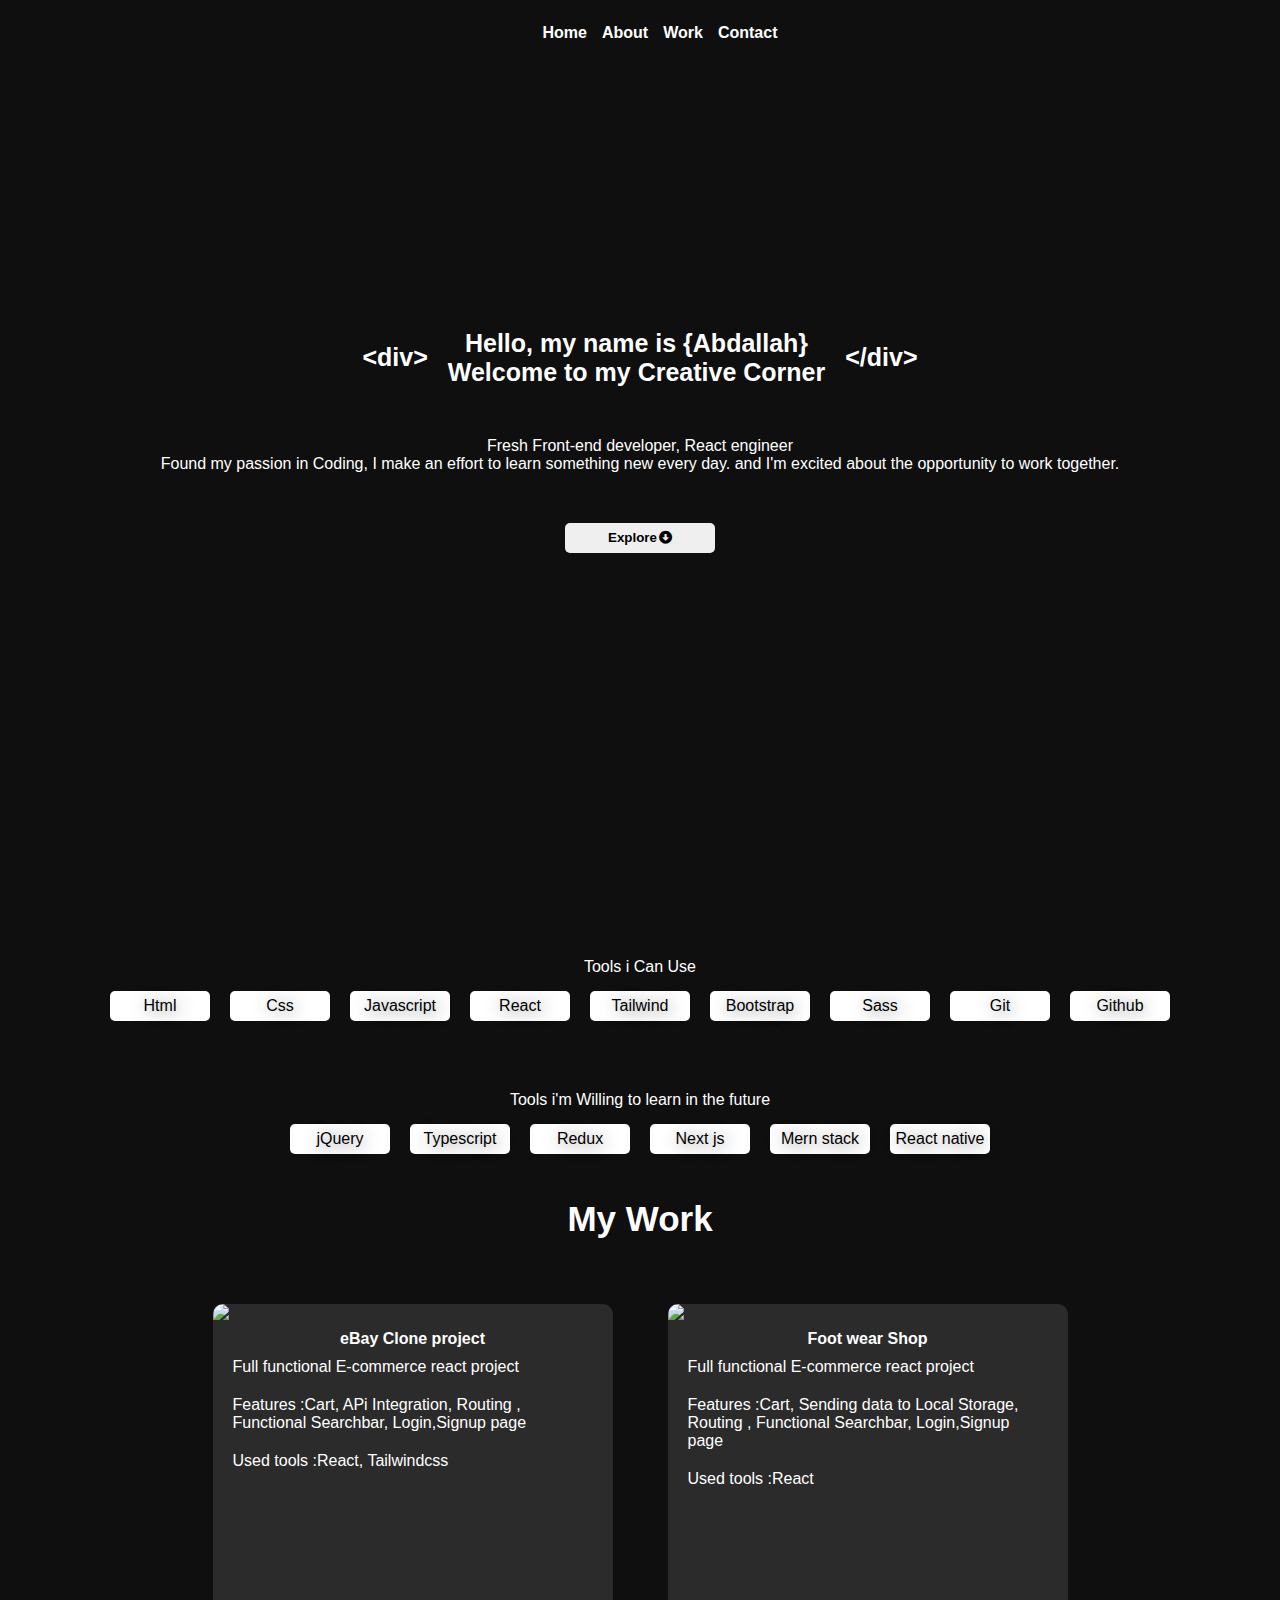
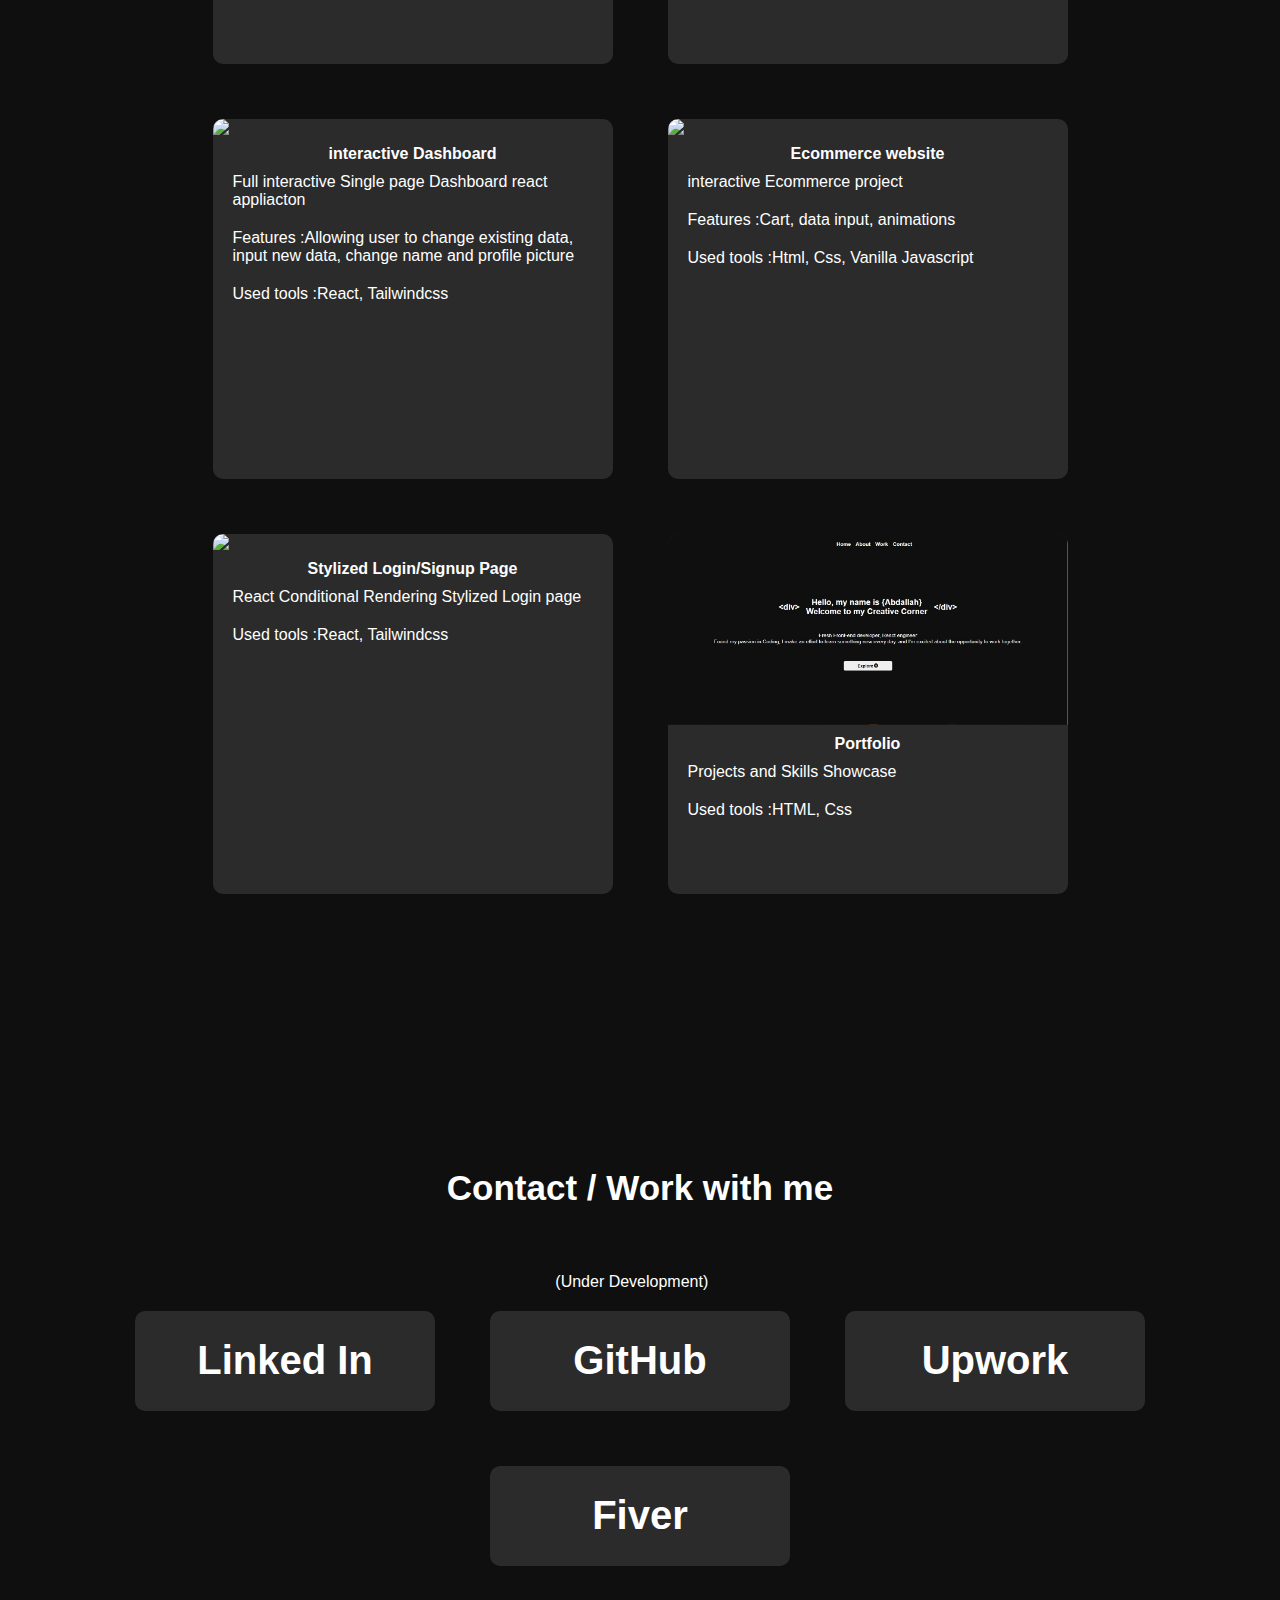
==== index.html @ ea83d9e8 "portfolio done" ====
<!DOCTYPE html>
<html lang="en">
<head>
    <link rel="stylesheet" href="index.css">
    <meta charset="UTF-8">
    <meta name="viewport" content="width=device-width, initial-scale=1.0">
    <title>Document</title>
    <Link href="https://fonts.googleapis.com/css2?family=Lexend+Deca:wght@100..900&display=swap">
        <script src='https://kit.fontawesome.com/a076d05399.js' crossorigin='anonymous'></script>
        <link rel="stylesheet" href="https://cdnjs.cloudflare.com/ajax/libs/font-awesome/5.15.4/css/all.min.css" integrity="sha512-" crossorigin="anonymous" />
        <script src='https://kit.fontawesome.com/bb2f0ab7d7.js' crossorigin="anonymous"></script>
</head>
<body>
    <section class="containersection">
<section class="mainsection" id="first">
  
<nav class="navbar">
<ul class="mainmenu">

    <li><a href="#first">Home</a></li>
    <li><a href="#second">About</a></li>
    <li><a href="#third">Work</a></li>
    <li><a href="#fourth">Contact</a></li>
</ul>
</nav>

<div class="mainsectioncontnt">
    <div class="textitem">
    <div><b>&lt;div&gt;</b></div>
    <div>
<div><b>Hello, my name is {Abdallah}</b></div>
<div><b>Welcome to my  Creative Corner</b></div>
</div>
<div><b>&lt;/div&gt;</b></div>
</div>
<div class="secondarytext">
<div>Fresh Front-end developer, React engineer</div>
<div>Found my passion in Coding, I make an effort to learn something new every day. and  I'm excited about the opportunity to work together. </div>
</div>
<a href="#second"><button class="explorebutton"><div>Explore</div><i class="	fas fa-arrow-alt-circle-down"></i></button></a>
</div>
</section>
<section class="secondsection" id="second">
<div>
    <div class="skills">
        <div>Tools i Can Use </div>
        <div class="skillslogos">
            <div class="skillcard">Html</div>
            <div class="skillcard">Css</div>
            <div class="skillcard">Javascript</div>
            <div class="skillcard">React</div>
            <div class="skillcard">Tailwind</div>
            <div class="skillcard">Bootstrap</div>
            <div class="skillcard">Sass</div>
            <div class="skillcard">Git</div>  
            <div class="skillcard">Github </div> 
        </div>
    </div>
</div>
<div>
    <div class="skills">
        <div>Tools i'm Willing to learn in the future</div>
        <div class="skillslogos">
            <div class="skillcard">jQuery</div>
            <div class="skillcard">Typescript</div>
            <div class="skillcard">Redux</div>
            <div class="skillcard">Next js</div>
            <div class="skillcard">Mern stack</div>
            <div class="skillcard">React native</div>
        </div>
    </div>
</div>
</section>
<section class="thirdsection" id="third">
<div class="work"><b>My Work</b></div>
<div class="basic">

    <div class="understanding2">
        <img src="/assets/eBay clone.jpg" class="understandingimg">
        <div><b>eBay Clone project</b></div>
        <div class="projectdata">
            <div>Full functional E-commerce react project</div>
            <div>Features :Cart, APi Integration, Routing , Functional Searchbar, Login,Signup page</div>
            <div>Used tools :React, Tailwindcss</div>
        </div>
        <div class="buttonscontainer">
            <a href="https://reactepaycloneproject.surge.sh/" target="_blank"><button class="visitbutton">Visit <i class="fa-solid fa-link"></i></button></a>
            <a href="https://github.com/A-bdallah-mohamed/01-EbayCloneReactProject" target="_blank">  <button class="sourcebutton">Source Code <i class="fa-solid fa-code"></i></button></a>
        </div>
    </div>

    
    <div class="understanding2">
        <img src="/assets/Footwear.jpg" class="understandingimg">
        <div><b>Foot wear Shop</b></div>
        <div class="projectdata">
            <div>Full functional E-commerce react project</div>
            <div>Features :Cart, Sending data to Local Storage, Routing , Functional Searchbar, Login,Signup page</div>
            <div>Used tools :React</div>
        </div>
        <div class="buttonscontainer">
            <a href="http://abdallahreactappfootwear.surge.sh/" target="_blank">   <button class="visitbutton">Visit <i class="fa-solid fa-link"></i></button></a>
            <a href="https://github.com/A-bdallah-mohamed/02-Foot-wear-react-e-commerce-project" target="_blank">   <button class="sourcebutton">Source Code <i class="fa-solid fa-code"></i></button></a>
        </div>
    </div>

    <div class="understanding2">
        <img src="/assets/Dashboard.jpg" class="understandingimg">
        <div><b>interactive Dashboard</b></div>
        <div class="projectdata">
            <div>Full interactive Single page Dashboard react appliacton</div>
            <div>Features :Allowing user to change existing data, input new data, change name and profile picture</div>
            <div>Used tools :React, Tailwindcss</div>
        </div>
        <div class="buttonscontainer">
            <a href="http://dashboardprojectabdallah.surge.sh/" target="_blank">  <button class="visitbutton">Visit <i class="fa-solid fa-link"></i></button></a>
            <a href="https://github.com/A-bdallah-mohamed/03-Dashboard-react-project" target="_blank"> <button class="sourcebutton">Source Code <i class="fa-solid fa-code"></i></button></a>
        </div>
    </div>
    
    <div class="understanding2">
        <img src="/assets/blueberry.jpg" class="understandingimg">
        <div><b>Ecommerce website</b></div>
        <div class="projectdata">
            <div>interactive Ecommerce project</div>
            <div>Features :Cart, data input, animations</div>
            <div>Used tools :Html, Css, Vanilla Javascript</div>
        </div>
        <div class="buttonscontainer">
            <a href="https://blueberryhtmlcssjsproject.surge.sh/#Menu" target="_blank"><button class="visitbutton">Visit <i class="fa-solid fa-link"></i></button></a>
            <a href="https://github.com/A-bdallah-mohamed/04-HTML-CSS-VanilaJs-Ecommerce-Project" target="_blank"><button class="sourcebutton">Source Code <i class="fa-solid fa-code"></i></button></a>
        </div>
    </div>
    
    <div class="understanding2">
        <img src="/assets/Stylized Login page.jpg" class="understandingimg">
        <div><b>Stylized Login/Signup Page</b></div>
        <div class="projectdata">
            <div>React Conditional Rendering Stylized Login page</div>
            <div>Used tools :React, Tailwindcss</div>
        </div>
        <div class="buttonscontainer">
            <a href="https://loginpagereact.surge.sh/" target="_blank">  <button class="visitbutton">Visit <i class="fa-solid fa-link"></i></button></a>
                <a href="https://github.com/A-bdallah-mohamed/05-Login-page-React-TailwindCss" target="_blank">  <button class="sourcebutton">Source Code <i class="fa-solid fa-code"></i></button></a>
        </div>
    </div>
    
    <div class="understanding2">
        <img src="/assets/Portfolio.jpg" class="understandingimg">
        <div><b>Portfolio</b></div>
        <div class="projectdata">
            <div>Projects and Skills Showcase</div>
            <div>Used tools :HTML, Css</div>
        </div>
        <div class="buttonscontainer">
            <a href="Abdallahportfolio1.surge.sh" target="_blank">  <button class="visitbutton">Visit <i class="fa-solid fa-link"></i></button></a>
                <a href="https://github.com/A-bdallah-mohamed/06-MyPortfolio" target="_blank">  <button class="sourcebutton">Source Code <i class="fa-solid fa-code"></i></button></a>
        </div>
    </div>
</div>
</section>

<section class="fourthsection" id="fourth">
    <div class="work"><b>Contact / Work with me</b></div>
    <div><u>(Under Development)</u> <i class="fa-solid fa-hourglass-start"></i></div>
    <div class="basic">
    
        <div class="understanding3">
            <div class="contactcard">
                <div><b>Linked In</b></div>
                <button>Go</button>
            </div>
        </div>
    
        <div class="understanding3">
            <div class="contactcard">
                <div><b>GitHub</b></div>
                <button>Go</button>
            </div>
        </div>
    
        <div class="understanding3">
            <div class="contactcard">
                <div><b>Upwork</b></div>
                <button>Go</button>
            </div>
        </div>
    
        <div class="understanding3">
            <div class="contactcard">
                <div><b>Fiver</b></div>
                <button>Go</button>
            </div>
        </div>
    
    </div>
    </section>
    </section>
</body>
</html>
---- index.css ----
*{
    scroll-behavior: smooth;
    text-decoration: none;
}
body{
    background-color: #0f0f0f;
    color: white;
    font-family: 'Lexend Deca', sans-serif;
    overflow-x: hidden;
}
.mainsection{
    display: flex;
    flex-direction: column;
    height: 100vh;
    max-width: 1360px;
    width: 100%;
}
.navbar{
    display: flex;
    align-items: center;
    justify-content: center;
    font-weight: 600;
    transition: all 0.2s ease-in-out;
}
li{
cursor: pointer;
color: white;
transition: all 0.1s ease-in-out;
}
a{
    color: inherit;
}
li:hover{
    font-size: 19px;
    transition: all 0.1s ease-in-out;
    color: #eb631b;
}
.mainmenu{
    display: flex;
list-style: none;
gap: 15px;
}
.containersection{
    height: auto;
    display: flex;
    align-items: center;
    justify-content: center;
    width: 100%;
    flex-direction: column;
}
.mainsectioncontnt{
 height: 85%;
 width: 100%;
 display: flex;
 align-items: center;
 justify-content: center;
 flex-direction: column;
 text-align: left;
 gap: 50px;
}
.textitem{
    width: auto;
    display: flex;
    align-items: center;
    gap: 20px;
    font-size: 25px;
    text-align: center;
}
.secondarytext{
    display: flex;
    flex-direction: column;
    text-align: center;
}
.explorebutton{
    width: 150px;
    height: 30px;
    border: none;
    border-radius: 5px;
    font-weight: bold;
    cursor: pointer;
    transition: all 0.2s ease-in-out;
    display: flex;
    align-items: center;
    justify-content: center;
    gap: 2px;
}
.explorebutton:hover{
    width: 180px;
    height: 35px;
    background-color: #eb631b;
    transition: all 0.2s ease-in-out;
    gap: 10px;
    color: white;
}
.skills{
    display: flex;
    align-items: center;
    justify-content: center;
    flex-direction: column;
    gap: 15px;
    margin-top: 50px;
}
.skillslogos{
    display: flex;
    gap: 20px;

}
.skillcard{
    width: 100px;
    height: 30px;
    background-color: white;
    color: black;
    display: flex;
    align-items: center;
    justify-content: center;

    text-shadow: 2px 2px 15px rgba(0, 0, 0, 0.5);
    border-radius: 5px;
       transition: all 0.2s ease-in-out;
}
.secondsection{
    height: auto;
    display: flex;
    align-items: center;
    justify-content: center;
    flex-direction: column;
    gap: 20px;
    max-width: 1360px;
}
.thirdsection{
    height: auto;
    display: flex;
    align-items: center;
    justify-content: center;
    flex-direction: column;
    gap: 20px;
    max-width: 1360px;
}
.fourthsection{
    height: 100vh;
    display: flex;
    align-items: center;
    justify-content: center;
    flex-direction: column;
    gap: 20px;
    max-width: 1360px;
}
.contactcard{
    display: flex;
    font-size: 40px;
    gap: 5px;
    transition: all 0.4s ease-in-out;
}
.understanding3:hover{
    width: 450px;

}
.understanding3:hover .contactcard{
gap: 15px;
transition: all 0.4s ease-in-out;
}
.understanding3:hover button{
    position: relative;
    opacity: 1;
width: 100px;
border: none;
border-radius: 15px;
     transition: Width 0.4s ease-in-out;
     
}
.contactcard button{
    position: absolute;
    opacity: 0;
    width: 50px;
         transition: Width 0.4s ease-in-out;
         font-size: 30px;
         cursor: pointer;
         background-color: white;
}
.contactcard button:hover{
width: 120px;
background-color: #eb631b;
color: white;
}
.skillcard:hover{
    width: 120px;
       transition: all 0.2s ease-in-out;
background-color: #eb631b;
color: white;
font-weight: bold;
}
.understanding3{
    display: flex;
    align-items: center;
overflow: hidden;
width: 300px;
  height: 100px;
    border-radius: 10px;
    background-color: #2b2b2b;
    flex-direction: column;
    gap: 10px;
           transition: all 0.2s ease-in-out;
           justify-content: center;
}
.understanding2{
    display: flex;
    align-items: center;
overflow: hidden;
width: 400px;
  height: 360px;
    border-radius: 10px;
    background-color: #2b2b2b;
    flex-direction: column;
    gap: 10px;
           transition: all 0.2s ease-in-out;
}
.understanding2:hover{
    width: 500px;
    height: 450px;
           transition: all 0.2s ease-in-out;
           transition-delay: 0.1s;
}
.understanding2:hover .buttonscontainer{
    gap: 40px;
    transition: all 0.4s ease-in-out;
}
.visitbutton{
    background-color: #eb631b;
}
.sourcebutton{
    background-color: #ebebdf;
}
.visitbutton ,.sourcebutton{
    opacity: 0;
    pointer-events: none;
    width: 100px;
    height: 40px;
    border-radius: 25px;
    border: none;
    cursor: pointer;
     transition: all 0.2s ease-in-out;

}

.understanding2:hover .visitbutton{
opacity: 1;
   pointer-events: all;
    transition: all 0.2s ease-in-out;
        width: 200px;
        
}
.understanding2:hover .visitbutton:hover{
width: 220px;
     font-weight: bold;
     font-size: 15px;
}
.understanding2:hover .sourcebutton:hover{
    width: 220px;
         font-weight: bold;
         font-size: 15px;
    }
.understanding2:hover .sourcebutton{
opacity: 1;
   pointer-events:all ;
    transition: all 0.2s ease-in-out;
        width: 200px;
        
}
.buttonscontainer{
    display: flex;
    gap: 10px;
    width: 90%;
    padding: 0px 30px;
    align-items: center;
    justify-content: center;
    margin-bottom: 15px;
    transition: all 0.4s ease-in-out;
}
.basic{
    display: flex;
    justify-content: center;
    gap: 55px;
    align-items: center;
    flex-wrap: wrap;
    max-width: 90%;
height: auto;
width: 1360px;
}
.understanding{
    display: flex;
    align-items: center;
    justify-content: center;
    width: 500px;
    height: 100px;
    border-radius: 10px;
    background-color: #2b2b2b;
    flex-direction: column;
    padding: 10px;
}

.classcartui{
    display: flex;
    gap: 5px;
    height: 80%;
    align-items: center;
    justify-content: center;
    width: 100%;
    padding: 0;
    margin: 0;
}
.work{
    font-size: 35px;
    margin-top: 45px;
    margin-bottom: 45px;
}
.understandingimg{
    width: 100%;
    height: auto;
}
.projectdata{
    padding-left: 15px;
    padding-right: 15px;
    gap: 20px;
    display: flex;
    flex-direction: column;
    width: 90%;
    height: 100%;
}
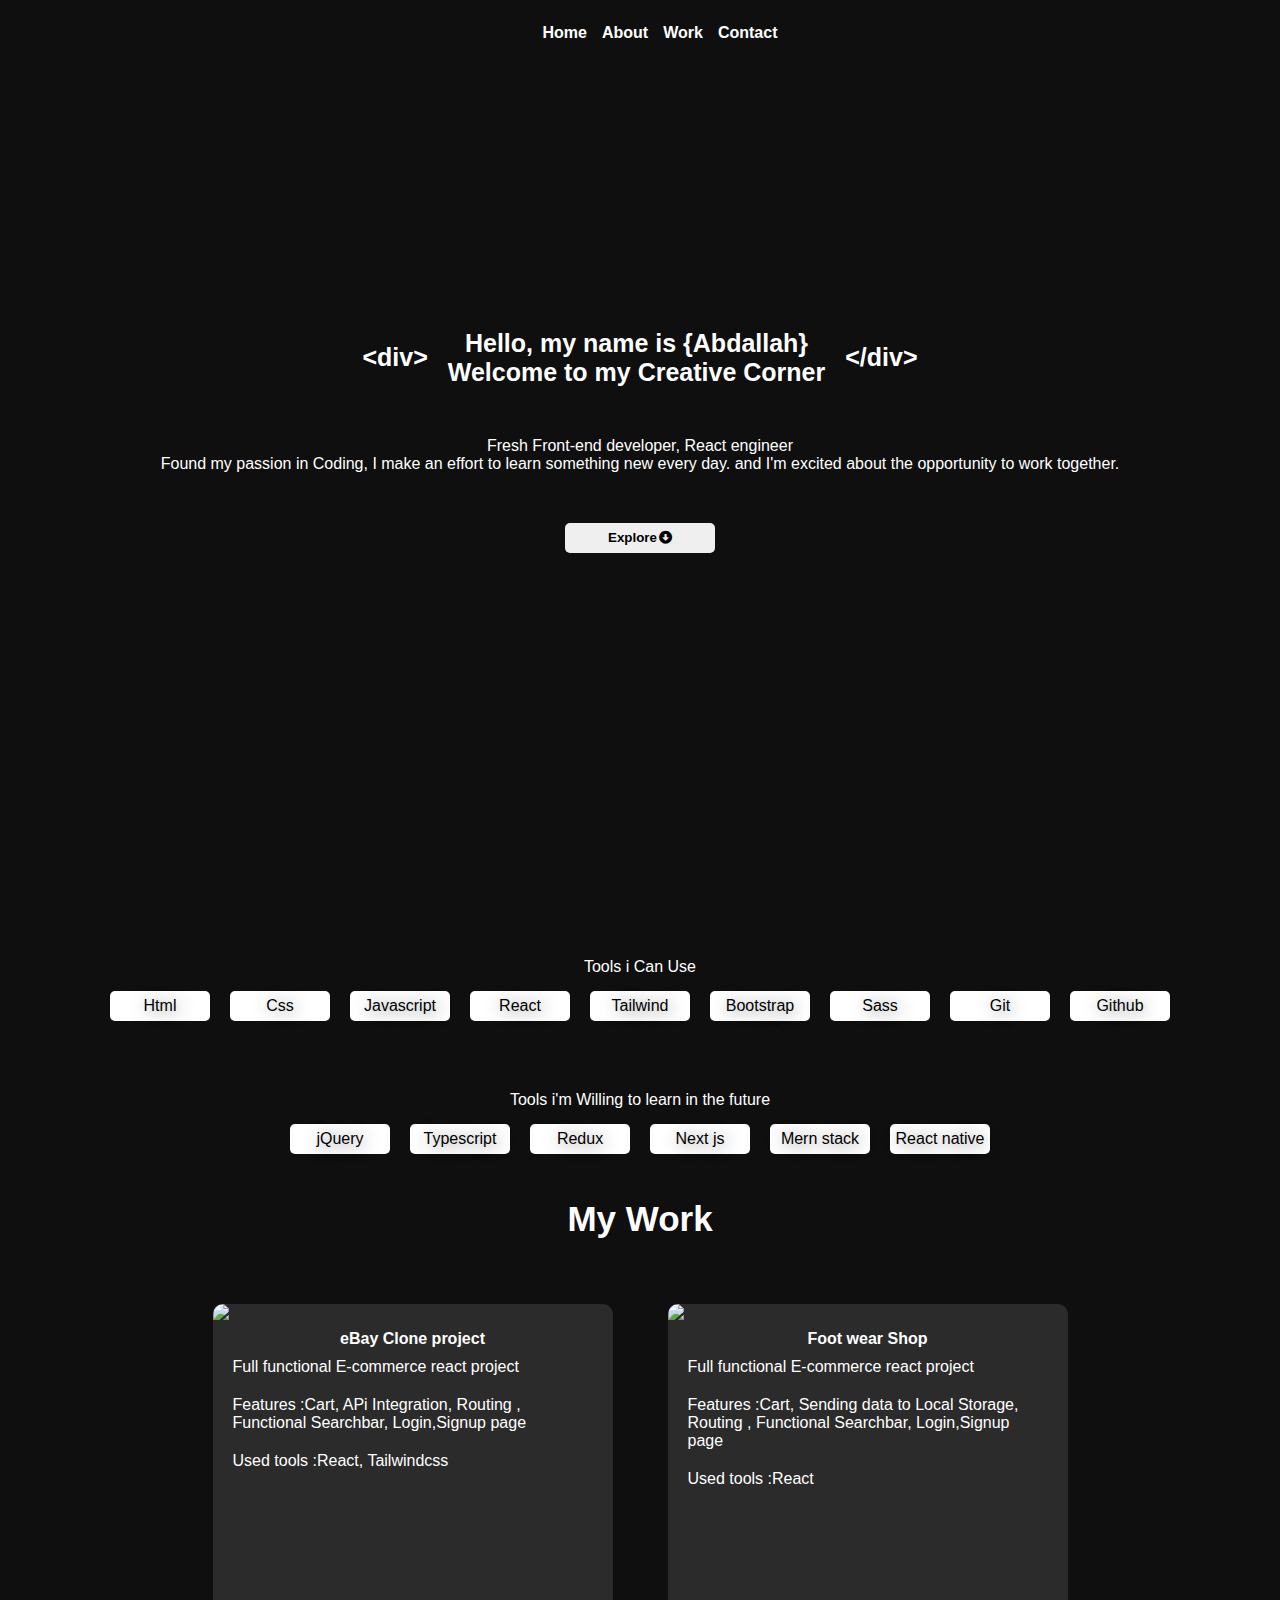
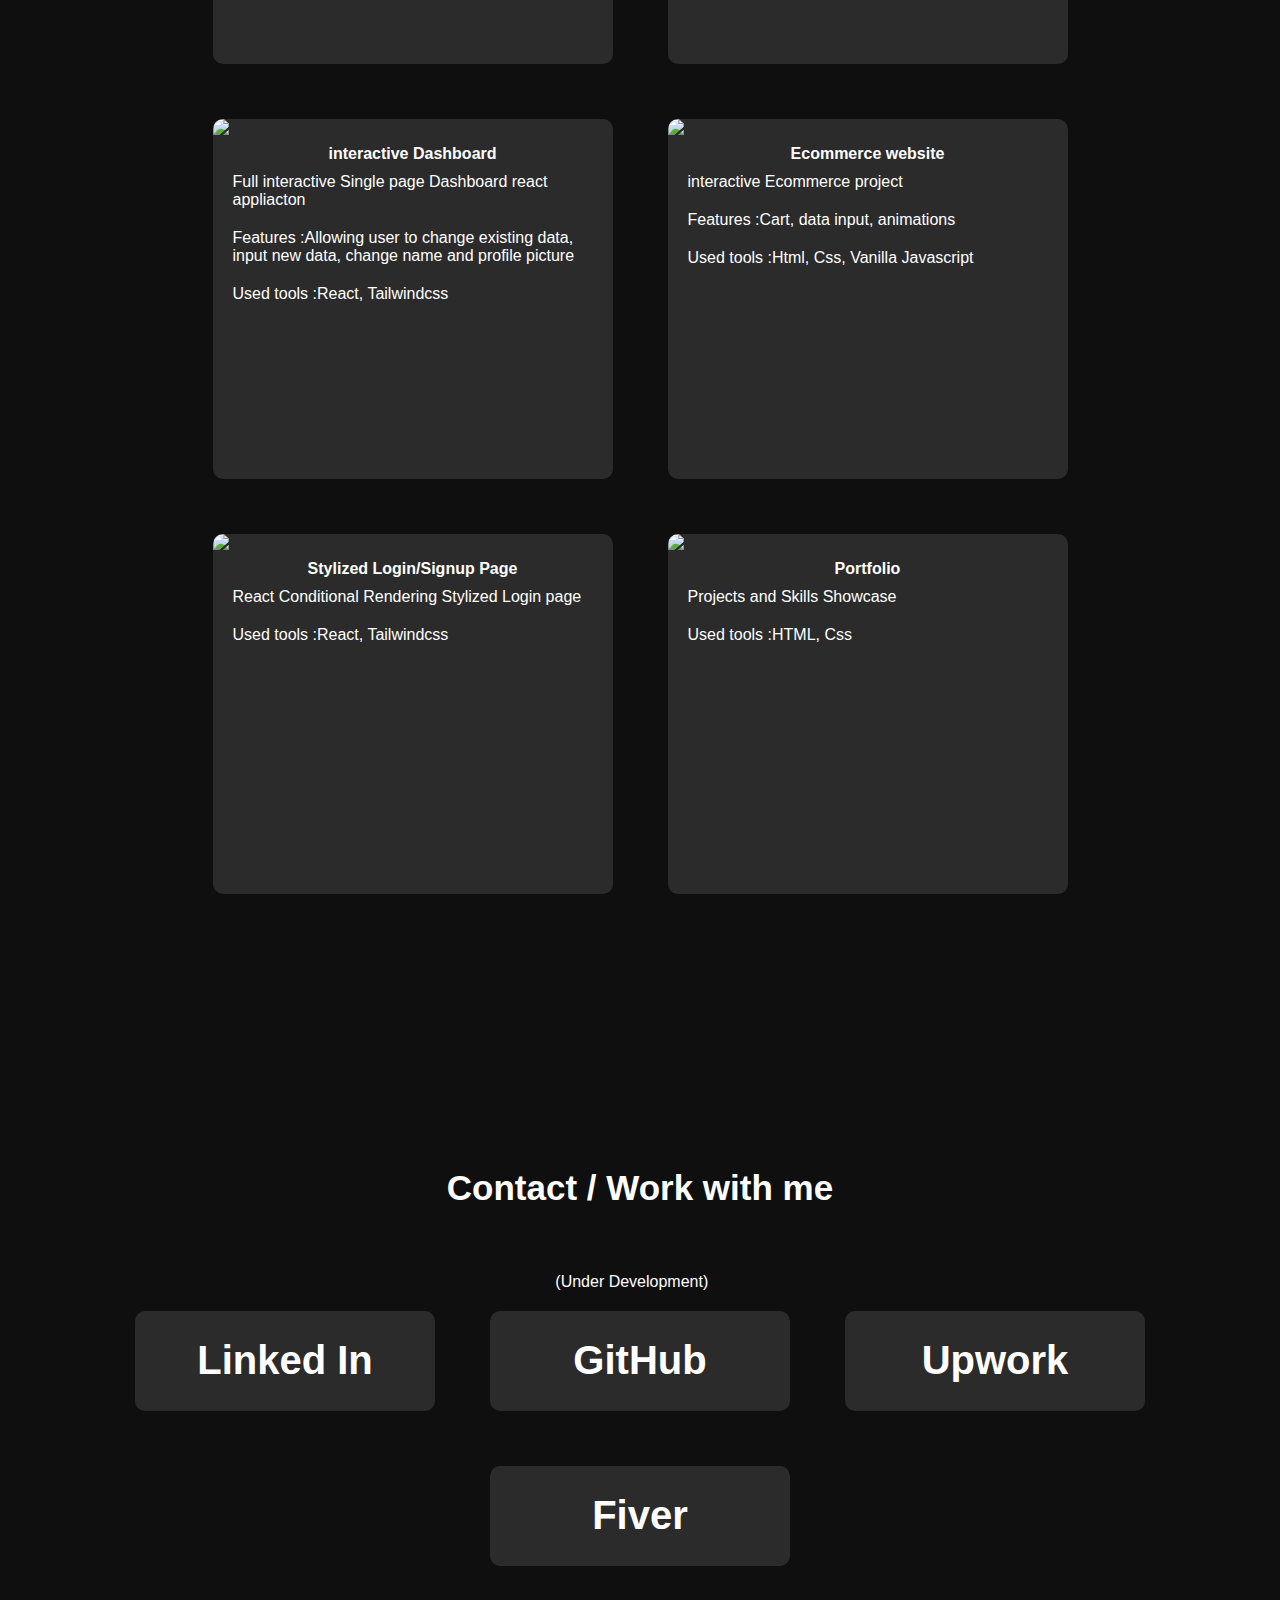
==== commit 1f5fc107: "Add files via upload" ====
--- a/index.html
+++ b/index.html
@@ -1,200 +1,200 @@
-<!DOCTYPE html>
-<html lang="en">
-<head>
-    <link rel="stylesheet" href="index.css">
-    <meta charset="UTF-8">
-    <meta name="viewport" content="width=device-width, initial-scale=1.0">
-    <title>Document</title>
-    <Link href="https://fonts.googleapis.com/css2?family=Lexend+Deca:wght@100..900&display=swap">
-        <script src='https://kit.fontawesome.com/a076d05399.js' crossorigin='anonymous'></script>
-        <link rel="stylesheet" href="https://cdnjs.cloudflare.com/ajax/libs/font-awesome/5.15.4/css/all.min.css" integrity="sha512-" crossorigin="anonymous" />
-        <script src='https://kit.fontawesome.com/bb2f0ab7d7.js' crossorigin="anonymous"></script>
-</head>
-<body>
-    <section class="containersection">
-<section class="mainsection" id="first">
-  
-<nav class="navbar">
-<ul class="mainmenu">
-
-    <li><a href="#first">Home</a></li>
-    <li><a href="#second">About</a></li>
-    <li><a href="#third">Work</a></li>
-    <li><a href="#fourth">Contact</a></li>
-</ul>
-</nav>
-
-<div class="mainsectioncontnt">
-    <div class="textitem">
-    <div><b>&lt;div&gt;</b></div>
-    <div>
-<div><b>Hello, my name is {Abdallah}</b></div>
-<div><b>Welcome to my  Creative Corner</b></div>
-</div>
-<div><b>&lt;/div&gt;</b></div>
-</div>
-<div class="secondarytext">
-<div>Fresh Front-end developer, React engineer</div>
-<div>Found my passion in Coding, I make an effort to learn something new every day. and  I'm excited about the opportunity to work together. </div>
-</div>
-<a href="#second"><button class="explorebutton"><div>Explore</div><i class="	fas fa-arrow-alt-circle-down"></i></button></a>
-</div>
-</section>
-<section class="secondsection" id="second">
-<div>
-    <div class="skills">
-        <div>Tools i Can Use </div>
-        <div class="skillslogos">
-            <div class="skillcard">Html</div>
-            <div class="skillcard">Css</div>
-            <div class="skillcard">Javascript</div>
-            <div class="skillcard">React</div>
-            <div class="skillcard">Tailwind</div>
-            <div class="skillcard">Bootstrap</div>
-            <div class="skillcard">Sass</div>
-            <div class="skillcard">Git</div>  
-            <div class="skillcard">Github </div> 
-        </div>
-    </div>
-</div>
-<div>
-    <div class="skills">
-        <div>Tools i'm Willing to learn in the future</div>
-        <div class="skillslogos">
-            <div class="skillcard">jQuery</div>
-            <div class="skillcard">Typescript</div>
-            <div class="skillcard">Redux</div>
-            <div class="skillcard">Next js</div>
-            <div class="skillcard">Mern stack</div>
-            <div class="skillcard">React native</div>
-        </div>
-    </div>
-</div>
-</section>
-<section class="thirdsection" id="third">
-<div class="work"><b>My Work</b></div>
-<div class="basic">
-
-    <div class="understanding2">
-        <img src="/assets/eBay clone.jpg" class="understandingimg">
-        <div><b>eBay Clone project</b></div>
-        <div class="projectdata">
-            <div>Full functional E-commerce react project</div>
-            <div>Features :Cart, APi Integration, Routing , Functional Searchbar, Login,Signup page</div>
-            <div>Used tools :React, Tailwindcss</div>
-        </div>
-        <div class="buttonscontainer">
-            <a href="https://reactepaycloneproject.surge.sh/" target="_blank"><button class="visitbutton">Visit <i class="fa-solid fa-link"></i></button></a>
-            <a href="https://github.com/A-bdallah-mohamed/01-EbayCloneReactProject" target="_blank">  <button class="sourcebutton">Source Code <i class="fa-solid fa-code"></i></button></a>
-        </div>
-    </div>
-
-    
-    <div class="understanding2">
-        <img src="/assets/Footwear.jpg" class="understandingimg">
-        <div><b>Foot wear Shop</b></div>
-        <div class="projectdata">
-            <div>Full functional E-commerce react project</div>
-            <div>Features :Cart, Sending data to Local Storage, Routing , Functional Searchbar, Login,Signup page</div>
-            <div>Used tools :React</div>
-        </div>
-        <div class="buttonscontainer">
-            <a href="http://abdallahreactappfootwear.surge.sh/" target="_blank">   <button class="visitbutton">Visit <i class="fa-solid fa-link"></i></button></a>
-            <a href="https://github.com/A-bdallah-mohamed/02-Foot-wear-react-e-commerce-project" target="_blank">   <button class="sourcebutton">Source Code <i class="fa-solid fa-code"></i></button></a>
-        </div>
-    </div>
-
-    <div class="understanding2">
-        <img src="/assets/Dashboard.jpg" class="understandingimg">
-        <div><b>interactive Dashboard</b></div>
-        <div class="projectdata">
-            <div>Full interactive Single page Dashboard react appliacton</div>
-            <div>Features :Allowing user to change existing data, input new data, change name and profile picture</div>
-            <div>Used tools :React, Tailwindcss</div>
-        </div>
-        <div class="buttonscontainer">
-            <a href="http://dashboardprojectabdallah.surge.sh/" target="_blank">  <button class="visitbutton">Visit <i class="fa-solid fa-link"></i></button></a>
-            <a href="https://github.com/A-bdallah-mohamed/03-Dashboard-react-project" target="_blank"> <button class="sourcebutton">Source Code <i class="fa-solid fa-code"></i></button></a>
-        </div>
-    </div>
-    
-    <div class="understanding2">
-        <img src="/assets/blueberry.jpg" class="understandingimg">
-        <div><b>Ecommerce website</b></div>
-        <div class="projectdata">
-            <div>interactive Ecommerce project</div>
-            <div>Features :Cart, data input, animations</div>
-            <div>Used tools :Html, Css, Vanilla Javascript</div>
-        </div>
-        <div class="buttonscontainer">
-            <a href="https://blueberryhtmlcssjsproject.surge.sh/#Menu" target="_blank"><button class="visitbutton">Visit <i class="fa-solid fa-link"></i></button></a>
-            <a href="https://github.com/A-bdallah-mohamed/04-HTML-CSS-VanilaJs-Ecommerce-Project" target="_blank"><button class="sourcebutton">Source Code <i class="fa-solid fa-code"></i></button></a>
-        </div>
-    </div>
-    
-    <div class="understanding2">
-        <img src="/assets/Stylized Login page.jpg" class="understandingimg">
-        <div><b>Stylized Login/Signup Page</b></div>
-        <div class="projectdata">
-            <div>React Conditional Rendering Stylized Login page</div>
-            <div>Used tools :React, Tailwindcss</div>
-        </div>
-        <div class="buttonscontainer">
-            <a href="https://loginpagereact.surge.sh/" target="_blank">  <button class="visitbutton">Visit <i class="fa-solid fa-link"></i></button></a>
-                <a href="https://github.com/A-bdallah-mohamed/05-Login-page-React-TailwindCss" target="_blank">  <button class="sourcebutton">Source Code <i class="fa-solid fa-code"></i></button></a>
-        </div>
-    </div>
-    
-    <div class="understanding2">
-        <img src="/assets/Portfolio.jpg" class="understandingimg">
-        <div><b>Portfolio</b></div>
-        <div class="projectdata">
-            <div>Projects and Skills Showcase</div>
-            <div>Used tools :HTML, Css</div>
-        </div>
-        <div class="buttonscontainer">
-            <a href="Abdallahportfolio1.surge.sh" target="_blank">  <button class="visitbutton">Visit <i class="fa-solid fa-link"></i></button></a>
-                <a href="https://github.com/A-bdallah-mohamed/06-MyPortfolio" target="_blank">  <button class="sourcebutton">Source Code <i class="fa-solid fa-code"></i></button></a>
-        </div>
-    </div>
-</div>
-</section>
-
-<section class="fourthsection" id="fourth">
-    <div class="work"><b>Contact / Work with me</b></div>
-    <div><u>(Under Development)</u> <i class="fa-solid fa-hourglass-start"></i></div>
-    <div class="basic">
-    
-        <div class="understanding3">
-            <div class="contactcard">
-                <div><b>Linked In</b></div>
-                <button>Go</button>
-            </div>
-        </div>
-    
-        <div class="understanding3">
-            <div class="contactcard">
-                <div><b>GitHub</b></div>
-                <button>Go</button>
-            </div>
-        </div>
-    
-        <div class="understanding3">
-            <div class="contactcard">
-                <div><b>Upwork</b></div>
-                <button>Go</button>
-            </div>
-        </div>
-    
-        <div class="understanding3">
-            <div class="contactcard">
-                <div><b>Fiver</b></div>
-                <button>Go</button>
-            </div>
-        </div>
-    
-    </div>
-    </section>
-    </section>
-</body>
-</html>
+<!DOCTYPE html>
+<html lang="en">
+<head>
+    <link rel="stylesheet" href="index.css">
+    <meta charset="UTF-8">
+    <meta name="viewport" content="width=device-width, initial-scale=1.0">
+    <title>Document</title>
+    <Link href="https://fonts.googleapis.com/css2?family=Lexend+Deca:wght@100..900&display=swap">
+        <script src='https://kit.fontawesome.com/a076d05399.js' crossorigin='anonymous'></script>
+        <link rel="stylesheet" href="https://cdnjs.cloudflare.com/ajax/libs/font-awesome/5.15.4/css/all.min.css" integrity="sha512-" crossorigin="anonymous" />
+        <script src='https://kit.fontawesome.com/bb2f0ab7d7.js' crossorigin="anonymous"></script>
+</head>
+<body>
+    <section class="containersection">
+<section class="mainsection" id="first">
+  
+<nav class="navbar">
+<ul class="mainmenu">
+
+    <li><a href="#first">Home</a></li>
+    <li><a href="#second">About</a></li>
+    <li><a href="#third">Work</a></li>
+    <li><a href="#fourth">Contact</a></li>
+</ul>
+</nav>
+
+<div class="mainsectioncontnt">
+    <div class="textitem">
+    <div><b>&lt;div&gt;</b></div>
+    <div>
+<div><b>Hello, my name is {Abdallah}</b></div>
+<div><b>Welcome to my  Creative Corner</b></div>
+</div>
+<div><b>&lt;/div&gt;</b></div>
+</div>
+<div class="secondarytext">
+<div>Fresh Front-end developer, React engineer</div>
+<div>Found my passion in Coding, I make an effort to learn something new every day. and  I'm excited about the opportunity to work together. </div>
+</div>
+<a href="#second"><button class="explorebutton"><div>Explore</div><i class="	fas fa-arrow-alt-circle-down"></i></button></a>
+</div>
+</section>
+<section class="secondsection" id="second">
+<div>
+    <div class="skills">
+        <div>Tools i Can Use </div>
+        <div class="skillslogos">
+            <div class="skillcard">Html</div>
+            <div class="skillcard">Css</div>
+            <div class="skillcard">Javascript</div>
+            <div class="skillcard">React</div>
+            <div class="skillcard">Tailwind</div>
+            <div class="skillcard">Bootstrap</div>
+            <div class="skillcard">Sass</div>
+            <div class="skillcard">Git</div>  
+            <div class="skillcard">Github </div> 
+        </div>
+    </div>
+</div>
+<div>
+    <div class="skills">
+        <div>Tools i'm Willing to learn in the future</div>
+        <div class="skillslogos">
+            <div class="skillcard">jQuery</div>
+            <div class="skillcard">Typescript</div>
+            <div class="skillcard">Redux</div>
+            <div class="skillcard">Next js</div>
+            <div class="skillcard">Mern stack</div>
+            <div class="skillcard">React native</div>
+        </div>
+    </div>
+</div>
+</section>
+<section class="thirdsection" id="third">
+<div class="work"><b>My Work</b></div>
+<div class="basic">
+
+    <div class="understanding2">
+        <img src="https://i.ibb.co/19rpYWN/e-Bay-clone.jpg" class="understandingimg">
+        <div><b>eBay Clone project</b></div>
+        <div class="projectdata">
+            <div>Full functional E-commerce react project</div>
+            <div>Features :Cart, APi Integration, Routing , Functional Searchbar, Login,Signup page</div>
+            <div>Used tools :React, Tailwindcss</div>
+        </div>
+        <div class="buttonscontainer">
+            <a href="https://reactepaycloneproject.surge.sh/" target="_blank"><button class="visitbutton">Visit <i class="fa-solid fa-link"></i></button></a>
+            <a href="https://github.com/A-bdallah-mohamed/01-EbayCloneReactProject" target="_blank">  <button class="sourcebutton">Source Code <i class="fa-solid fa-code"></i></button></a>
+        </div>
+    </div>
+
+    
+    <div class="understanding2">
+        <img src="https://i.ibb.co/VHcqcYB/Footwear.jpg" class="understandingimg">
+        <div><b>Foot wear Shop</b></div>
+        <div class="projectdata">
+            <div>Full functional E-commerce react project</div>
+            <div>Features :Cart, Sending data to Local Storage, Routing , Functional Searchbar, Login,Signup page</div>
+            <div>Used tools :React</div>
+        </div>
+        <div class="buttonscontainer">
+            <a href="http://abdallahreactappfootwear.surge.sh/" target="_blank">   <button class="visitbutton">Visit <i class="fa-solid fa-link"></i></button></a>
+            <a href="https://github.com/A-bdallah-mohamed/02-Foot-wear-react-e-commerce-project" target="_blank">   <button class="sourcebutton">Source Code <i class="fa-solid fa-code"></i></button></a>
+        </div>
+    </div>
+
+    <div class="understanding2">
+        <img src="https://i.ibb.co/1bVF4dJ/Dashboard.jpg" class="understandingimg">
+        <div><b>interactive Dashboard</b></div>
+        <div class="projectdata">
+            <div>Full interactive Single page Dashboard react appliacton</div>
+            <div>Features :Allowing user to change existing data, input new data, change name and profile picture</div>
+            <div>Used tools :React, Tailwindcss</div>
+        </div>
+        <div class="buttonscontainer">
+            <a href="http://dashboardprojectabdallah.surge.sh/" target="_blank">  <button class="visitbutton">Visit <i class="fa-solid fa-link"></i></button></a>
+            <a href="https://github.com/A-bdallah-mohamed/03-Dashboard-react-project" target="_blank"> <button class="sourcebutton">Source Code <i class="fa-solid fa-code"></i></button></a>
+        </div>
+    </div>
+    
+    <div class="understanding2">
+        <img src="https://i.ibb.co/kgqnXQQ/blueberry.jpg" class="understandingimg">
+        <div><b>Ecommerce website</b></div>
+        <div class="projectdata">
+            <div>interactive Ecommerce project</div>
+            <div>Features :Cart, data input, animations</div>
+            <div>Used tools :Html, Css, Vanilla Javascript</div>
+        </div>
+        <div class="buttonscontainer">
+            <a href="https://blueberryhtmlcssjsproject.surge.sh/#Menu" target="_blank"><button class="visitbutton">Visit <i class="fa-solid fa-link"></i></button></a>
+            <a href="https://github.com/A-bdallah-mohamed/04-HTML-CSS-VanilaJs-Ecommerce-Project" target="_blank"><button class="sourcebutton">Source Code <i class="fa-solid fa-code"></i></button></a>
+        </div>
+    </div>
+    
+    <div class="understanding2">
+        <img src="https://i.ibb.co/jZzg2rL/Stylized-Login-page.jpg" class="understandingimg">
+        <div><b>Stylized Login/Signup Page</b></div>
+        <div class="projectdata">
+            <div>React Conditional Rendering Stylized Login page</div>
+            <div>Used tools :React, Tailwindcss</div>
+        </div>
+        <div class="buttonscontainer">
+            <a href="https://loginpagereact.surge.sh/" target="_blank">  <button class="visitbutton">Visit <i class="fa-solid fa-link"></i></button></a>
+                <a href="https://github.com/A-bdallah-mohamed/05-Login-page-React-TailwindCss" target="_blank">  <button class="sourcebutton">Source Code <i class="fa-solid fa-code"></i></button></a>
+        </div>
+    </div>
+    
+    <div class="understanding2">
+        <img src="https://i.ibb.co/dLR5Lvj/Portfolio.jpg" class="understandingimg">
+        <div><b>Portfolio</b></div>
+        <div class="projectdata">
+            <div>Projects and Skills Showcase</div>
+            <div>Used tools :HTML, Css</div>
+        </div>
+        <div class="buttonscontainer">
+            <a href="#first" target="_blank">  <button class="visitbutton">Visit <i class="fa-solid fa-link"></i></button></a>
+                <a href="https://github.com/A-bdallah-mohamed/06-MyPortfolio" target="_blank">  <button class="sourcebutton">Source Code <i class="fa-solid fa-code"></i></button></a>
+        </div>
+    </div>
+</div>
+</section>
+
+<section class="fourthsection" id="fourth">
+    <div class="work"><b>Contact / Work with me</b></div>
+    <div><u>(Under Development)</u> <i class="fa-solid fa-hourglass-start"></i></div>
+    <div class="basic">
+    
+        <div class="understanding3">
+            <div class="contactcard">
+                <div><b>Linked In</b></div>
+                <button>Go</button>
+            </div>
+        </div>
+    
+        <div class="understanding3">
+            <div class="contactcard">
+                <div><b>GitHub</b></div>
+                <button>Go</button>
+            </div>
+        </div>
+    
+        <div class="understanding3">
+            <div class="contactcard">
+                <div><b>Upwork</b></div>
+                <button>Go</button>
+            </div>
+        </div>
+    
+        <div class="understanding3">
+            <div class="contactcard">
+                <div><b>Fiver</b></div>
+                <button>Go</button>
+            </div>
+        </div>
+    
+    </div>
+    </section>
+    </section>
+</body>
+</html>
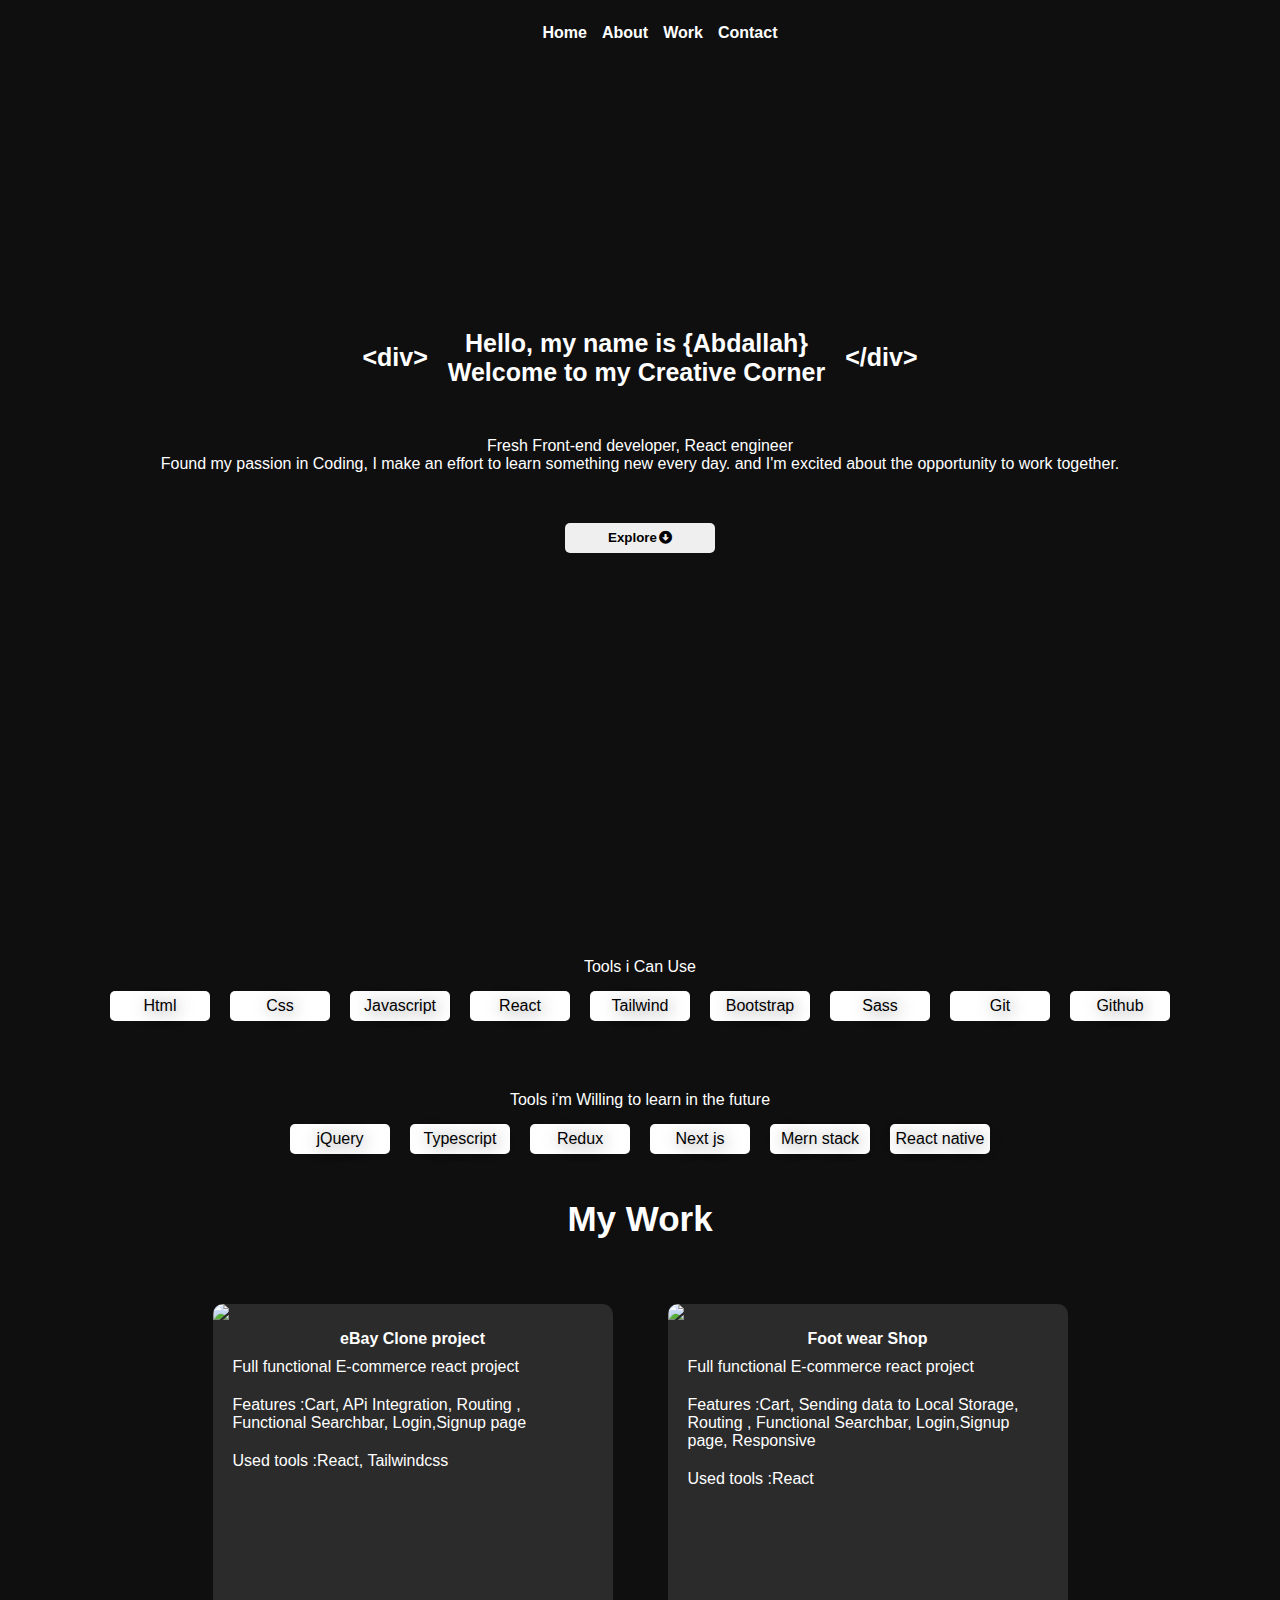
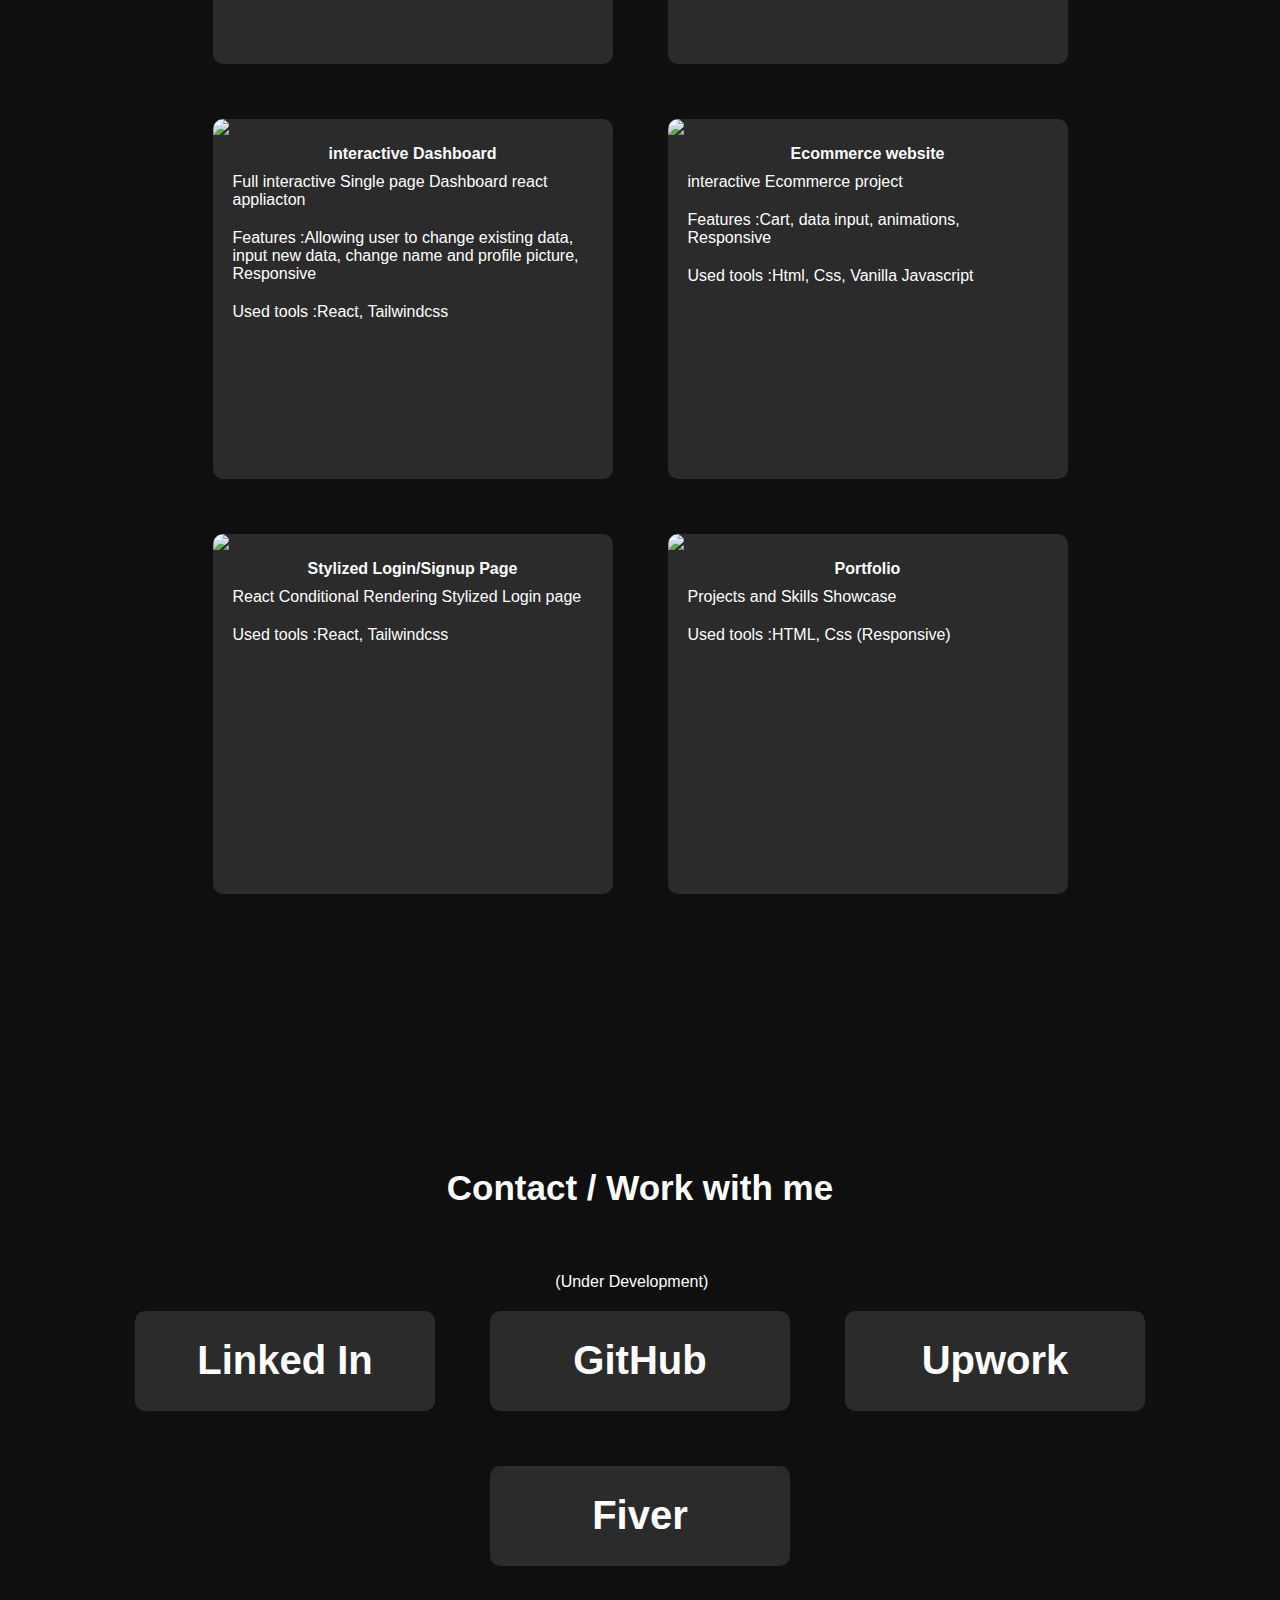
==== commit ae9e258e: "responsive" ====
--- a/index.html
+++ b/index.html
@@ -1,200 +1,200 @@
-<!DOCTYPE html>
-<html lang="en">
-<head>
-    <link rel="stylesheet" href="index.css">
-    <meta charset="UTF-8">
-    <meta name="viewport" content="width=device-width, initial-scale=1.0">
-    <title>Document</title>
-    <Link href="https://fonts.googleapis.com/css2?family=Lexend+Deca:wght@100..900&display=swap">
-        <script src='https://kit.fontawesome.com/a076d05399.js' crossorigin='anonymous'></script>
-        <link rel="stylesheet" href="https://cdnjs.cloudflare.com/ajax/libs/font-awesome/5.15.4/css/all.min.css" integrity="sha512-" crossorigin="anonymous" />
-        <script src='https://kit.fontawesome.com/bb2f0ab7d7.js' crossorigin="anonymous"></script>
-</head>
-<body>
-    <section class="containersection">
-<section class="mainsection" id="first">
-  
-<nav class="navbar">
-<ul class="mainmenu">
-
-    <li><a href="#first">Home</a></li>
-    <li><a href="#second">About</a></li>
-    <li><a href="#third">Work</a></li>
-    <li><a href="#fourth">Contact</a></li>
-</ul>
-</nav>
-
-<div class="mainsectioncontnt">
-    <div class="textitem">
-    <div><b>&lt;div&gt;</b></div>
-    <div>
-<div><b>Hello, my name is {Abdallah}</b></div>
-<div><b>Welcome to my  Creative Corner</b></div>
-</div>
-<div><b>&lt;/div&gt;</b></div>
-</div>
-<div class="secondarytext">
-<div>Fresh Front-end developer, React engineer</div>
-<div>Found my passion in Coding, I make an effort to learn something new every day. and  I'm excited about the opportunity to work together. </div>
-</div>
-<a href="#second"><button class="explorebutton"><div>Explore</div><i class="	fas fa-arrow-alt-circle-down"></i></button></a>
-</div>
-</section>
-<section class="secondsection" id="second">
-<div>
-    <div class="skills">
-        <div>Tools i Can Use </div>
-        <div class="skillslogos">
-            <div class="skillcard">Html</div>
-            <div class="skillcard">Css</div>
-            <div class="skillcard">Javascript</div>
-            <div class="skillcard">React</div>
-            <div class="skillcard">Tailwind</div>
-            <div class="skillcard">Bootstrap</div>
-            <div class="skillcard">Sass</div>
-            <div class="skillcard">Git</div>  
-            <div class="skillcard">Github </div> 
-        </div>
-    </div>
-</div>
-<div>
-    <div class="skills">
-        <div>Tools i'm Willing to learn in the future</div>
-        <div class="skillslogos">
-            <div class="skillcard">jQuery</div>
-            <div class="skillcard">Typescript</div>
-            <div class="skillcard">Redux</div>
-            <div class="skillcard">Next js</div>
-            <div class="skillcard">Mern stack</div>
-            <div class="skillcard">React native</div>
-        </div>
-    </div>
-</div>
-</section>
-<section class="thirdsection" id="third">
-<div class="work"><b>My Work</b></div>
-<div class="basic">
-
-    <div class="understanding2">
-        <img src="https://i.ibb.co/19rpYWN/e-Bay-clone.jpg" class="understandingimg">
-        <div><b>eBay Clone project</b></div>
-        <div class="projectdata">
-            <div>Full functional E-commerce react project</div>
-            <div>Features :Cart, APi Integration, Routing , Functional Searchbar, Login,Signup page</div>
-            <div>Used tools :React, Tailwindcss</div>
-        </div>
-        <div class="buttonscontainer">
-            <a href="https://reactepaycloneproject.surge.sh/" target="_blank"><button class="visitbutton">Visit <i class="fa-solid fa-link"></i></button></a>
-            <a href="https://github.com/A-bdallah-mohamed/01-EbayCloneReactProject" target="_blank">  <button class="sourcebutton">Source Code <i class="fa-solid fa-code"></i></button></a>
-        </div>
-    </div>
-
-    
-    <div class="understanding2">
-        <img src="https://i.ibb.co/VHcqcYB/Footwear.jpg" class="understandingimg">
-        <div><b>Foot wear Shop</b></div>
-        <div class="projectdata">
-            <div>Full functional E-commerce react project</div>
-            <div>Features :Cart, Sending data to Local Storage, Routing , Functional Searchbar, Login,Signup page</div>
-            <div>Used tools :React</div>
-        </div>
-        <div class="buttonscontainer">
-            <a href="http://abdallahreactappfootwear.surge.sh/" target="_blank">   <button class="visitbutton">Visit <i class="fa-solid fa-link"></i></button></a>
-            <a href="https://github.com/A-bdallah-mohamed/02-Foot-wear-react-e-commerce-project" target="_blank">   <button class="sourcebutton">Source Code <i class="fa-solid fa-code"></i></button></a>
-        </div>
-    </div>
-
-    <div class="understanding2">
-        <img src="https://i.ibb.co/1bVF4dJ/Dashboard.jpg" class="understandingimg">
-        <div><b>interactive Dashboard</b></div>
-        <div class="projectdata">
-            <div>Full interactive Single page Dashboard react appliacton</div>
-            <div>Features :Allowing user to change existing data, input new data, change name and profile picture</div>
-            <div>Used tools :React, Tailwindcss</div>
-        </div>
-        <div class="buttonscontainer">
-            <a href="http://dashboardprojectabdallah.surge.sh/" target="_blank">  <button class="visitbutton">Visit <i class="fa-solid fa-link"></i></button></a>
-            <a href="https://github.com/A-bdallah-mohamed/03-Dashboard-react-project" target="_blank"> <button class="sourcebutton">Source Code <i class="fa-solid fa-code"></i></button></a>
-        </div>
-    </div>
-    
-    <div class="understanding2">
-        <img src="https://i.ibb.co/kgqnXQQ/blueberry.jpg" class="understandingimg">
-        <div><b>Ecommerce website</b></div>
-        <div class="projectdata">
-            <div>interactive Ecommerce project</div>
-            <div>Features :Cart, data input, animations</div>
-            <div>Used tools :Html, Css, Vanilla Javascript</div>
-        </div>
-        <div class="buttonscontainer">
-            <a href="https://blueberryhtmlcssjsproject.surge.sh/#Menu" target="_blank"><button class="visitbutton">Visit <i class="fa-solid fa-link"></i></button></a>
-            <a href="https://github.com/A-bdallah-mohamed/04-HTML-CSS-VanilaJs-Ecommerce-Project" target="_blank"><button class="sourcebutton">Source Code <i class="fa-solid fa-code"></i></button></a>
-        </div>
-    </div>
-    
-    <div class="understanding2">
-        <img src="https://i.ibb.co/jZzg2rL/Stylized-Login-page.jpg" class="understandingimg">
-        <div><b>Stylized Login/Signup Page</b></div>
-        <div class="projectdata">
-            <div>React Conditional Rendering Stylized Login page</div>
-            <div>Used tools :React, Tailwindcss</div>
-        </div>
-        <div class="buttonscontainer">
-            <a href="https://loginpagereact.surge.sh/" target="_blank">  <button class="visitbutton">Visit <i class="fa-solid fa-link"></i></button></a>
-                <a href="https://github.com/A-bdallah-mohamed/05-Login-page-React-TailwindCss" target="_blank">  <button class="sourcebutton">Source Code <i class="fa-solid fa-code"></i></button></a>
-        </div>
-    </div>
-    
-    <div class="understanding2">
-        <img src="https://i.ibb.co/dLR5Lvj/Portfolio.jpg" class="understandingimg">
-        <div><b>Portfolio</b></div>
-        <div class="projectdata">
-            <div>Projects and Skills Showcase</div>
-            <div>Used tools :HTML, Css</div>
-        </div>
-        <div class="buttonscontainer">
-            <a href="#first" target="_blank">  <button class="visitbutton">Visit <i class="fa-solid fa-link"></i></button></a>
-                <a href="https://github.com/A-bdallah-mohamed/06-MyPortfolio" target="_blank">  <button class="sourcebutton">Source Code <i class="fa-solid fa-code"></i></button></a>
-        </div>
-    </div>
-</div>
-</section>
-
-<section class="fourthsection" id="fourth">
-    <div class="work"><b>Contact / Work with me</b></div>
-    <div><u>(Under Development)</u> <i class="fa-solid fa-hourglass-start"></i></div>
-    <div class="basic">
-    
-        <div class="understanding3">
-            <div class="contactcard">
-                <div><b>Linked In</b></div>
-                <button>Go</button>
-            </div>
-        </div>
-    
-        <div class="understanding3">
-            <div class="contactcard">
-                <div><b>GitHub</b></div>
-                <button>Go</button>
-            </div>
-        </div>
-    
-        <div class="understanding3">
-            <div class="contactcard">
-                <div><b>Upwork</b></div>
-                <button>Go</button>
-            </div>
-        </div>
-    
-        <div class="understanding3">
-            <div class="contactcard">
-                <div><b>Fiver</b></div>
-                <button>Go</button>
-            </div>
-        </div>
-    
-    </div>
-    </section>
-    </section>
-</body>
-</html>
+<!DOCTYPE html>
+<html lang="en">
+<head>
+    <link rel="stylesheet" href="index.css">
+    <meta charset="UTF-8">
+    <meta name="viewport" content="width=device-width, initial-scale=1.0">
+    <title>Document</title>
+    <Link href="https://fonts.googleapis.com/css2?family=Lexend+Deca:wght@100..900&display=swap">
+        <script src='https://kit.fontawesome.com/a076d05399.js' crossorigin='anonymous'></script>
+        <link rel="stylesheet" href="https://cdnjs.cloudflare.com/ajax/libs/font-awesome/5.15.4/css/all.min.css" integrity="sha512-" crossorigin="anonymous" />
+        <script src='https://kit.fontawesome.com/bb2f0ab7d7.js' crossorigin="anonymous"></script>
+</head>
+<body>
+    <section class="containersection">
+<section class="mainsection" id="first">
+  
+<nav class="navbar">
+<ul class="mainmenu">
+
+    <li><a href="#first">Home</a></li>
+    <li><a href="#second">About</a></li>
+    <li><a href="#third">Work</a></li>
+    <li><a href="#fourth">Contact</a></li>
+</ul>
+</nav>
+
+<div class="mainsectioncontnt">
+    <div class="textitem">
+    <div><b>&lt;div&gt;</b></div>
+    <div>
+<div><b>Hello, my name is {Abdallah}</b></div>
+<div><b>Welcome to my  Creative Corner</b></div>
+</div>
+<div><b>&lt;/div&gt;</b></div>
+</div>
+<div class="secondarytext">
+<div>Fresh Front-end developer, React engineer</div>
+<div>Found my passion in Coding, I make an effort to learn something new every day. and  I'm excited about the opportunity to work together. </div>
+</div>
+<a href="#second"><button class="explorebutton"><div>Explore</div><i class="	fas fa-arrow-alt-circle-down"></i></button></a>
+</div>
+</section>
+<section class="secondsection" id="second">
+<div>
+    <div class="skills">
+        <div>Tools i Can Use </div>
+        <div class="skillslogos">
+            <div class="skillcard">Html</div>
+            <div class="skillcard">Css</div>
+            <div class="skillcard">Javascript</div>
+            <div class="skillcard">React</div>
+            <div class="skillcard">Tailwind</div>
+            <div class="skillcard">Bootstrap</div>
+            <div class="skillcard">Sass</div>
+            <div class="skillcard">Git</div>  
+            <div class="skillcard">Github </div> 
+        </div>
+    </div>
+</div>
+<div>
+    <div class="skills">
+        <div>Tools i'm Willing to learn in the future</div>
+        <div class="skillslogos">
+            <div class="skillcard">jQuery</div>
+            <div class="skillcard">Typescript</div>
+            <div class="skillcard">Redux</div>
+            <div class="skillcard">Next js</div>
+            <div class="skillcard">Mern stack</div>
+            <div class="skillcard">React native</div>
+        </div>
+    </div>
+</div>
+</section>
+<section class="thirdsection" id="third">
+<div class="work"><b>My Work</b></div>
+<div class="basic">
+
+    <div class="understanding2">
+        <img src="https://i.ibb.co/19rpYWN/e-Bay-clone.jpg" class="understandingimg">
+        <div><b>eBay Clone project</b></div>
+        <div class="projectdata">
+            <div>Full functional E-commerce react project</div>
+            <div>Features :Cart, APi Integration, Routing , Functional Searchbar, Login,Signup page</div>
+            <div>Used tools :React, Tailwindcss</div>
+        </div>
+        <div class="buttonscontainer">
+            <a href="https://reactepaycloneproject.surge.sh/" target="_blank"><button class="visitbutton">Visit <i class="fa-solid fa-link"></i></button></a>
+            <a href="https://github.com/A-bdallah-mohamed/01-EbayCloneReactProject" target="_blank">  <button class="sourcebutton">Source Code <i class="fa-solid fa-code"></i></button></a>
+        </div>
+    </div>
+
+    
+    <div class="understanding2">
+        <img src="https://i.ibb.co/VHcqcYB/Footwear.jpg" class="understandingimg">
+        <div><b>Foot wear Shop</b></div>
+        <div class="projectdata">
+            <div>Full functional E-commerce react project</div>
+            <div>Features :Cart, Sending data to Local Storage, Routing , Functional Searchbar, Login,Signup page, Responsive</div>
+            <div>Used tools :React</div>
+        </div>
+        <div class="buttonscontainer">
+            <a href="http://abdallahreactappfootwear.surge.sh/" target="_blank">   <button class="visitbutton">Visit <i class="fa-solid fa-link"></i></button></a>
+            <a href="https://github.com/A-bdallah-mohamed/02-Foot-wear-react-e-commerce-project" target="_blank">   <button class="sourcebutton">Source Code <i class="fa-solid fa-code"></i></button></a>
+        </div>
+    </div>
+
+    <div class="understanding2">
+        <img src="https://i.ibb.co/1bVF4dJ/Dashboard.jpg" class="understandingimg">
+        <div><b>interactive Dashboard</b></div>
+        <div class="projectdata">
+            <div>Full interactive Single page Dashboard react appliacton</div>
+            <div>Features :Allowing user to change existing data, input new data, change name and profile picture, Responsive</div>
+            <div>Used tools :React, Tailwindcss</div>
+        </div>
+        <div class="buttonscontainer">
+            <a href="http://dashboardprojectabdallah.surge.sh/" target="_blank">  <button class="visitbutton">Visit <i class="fa-solid fa-link"></i></button></a>
+            <a href="https://github.com/A-bdallah-mohamed/03-Dashboard-react-project" target="_blank"> <button class="sourcebutton">Source Code <i class="fa-solid fa-code"></i></button></a>
+        </div>
+    </div>
+    
+    <div class="understanding2">
+        <img src="https://i.ibb.co/kgqnXQQ/blueberry.jpg" class="understandingimg">
+        <div><b>Ecommerce website</b></div>
+        <div class="projectdata">
+            <div>interactive Ecommerce project</div>
+            <div>Features :Cart, data input, animations, Responsive</div>
+            <div>Used tools :Html, Css, Vanilla Javascript</div>
+        </div>
+        <div class="buttonscontainer">
+            <a href="https://blueberryhtmlcssjsproject.surge.sh/#Menu" target="_blank"><button class="visitbutton">Visit <i class="fa-solid fa-link"></i></button></a>
+            <a href="https://github.com/A-bdallah-mohamed/04-HTML-CSS-VanilaJs-Ecommerce-Project" target="_blank"><button class="sourcebutton">Source Code <i class="fa-solid fa-code"></i></button></a>
+        </div>
+    </div>
+    
+    <div class="understanding2">
+        <img src="https://i.ibb.co/jZzg2rL/Stylized-Login-page.jpg" class="understandingimg">
+        <div><b>Stylized Login/Signup Page</b></div>
+        <div class="projectdata">
+            <div>React Conditional Rendering Stylized Login page</div>
+            <div>Used tools :React, Tailwindcss</div>
+        </div>
+        <div class="buttonscontainer">
+            <a href="https://loginpagereact.surge.sh/" target="_blank">  <button class="visitbutton">Visit <i class="fa-solid fa-link"></i></button></a>
+                <a href="https://github.com/A-bdallah-mohamed/05-Login-page-React-TailwindCss" target="_blank">  <button class="sourcebutton">Source Code <i class="fa-solid fa-code"></i></button></a>
+        </div>
+    </div>
+    
+    <div class="understanding2">
+        <img src="https://i.ibb.co/dLR5Lvj/Portfolio.jpg" class="understandingimg">
+        <div><b>Portfolio</b></div>
+        <div class="projectdata">
+            <div>Projects and Skills Showcase</div>
+            <div>Used tools :HTML, Css (Responsive)</div>
+        </div>
+        <div class="buttonscontainer">
+            <a href="#first" target="_blank">  <button class="visitbutton">Visit <i class="fa-solid fa-link"></i></button></a>
+                <a href="https://github.com/A-bdallah-mohamed/06-MyPortfolio" target="_blank">  <button class="sourcebutton">Source Code <i class="fa-solid fa-code"></i></button></a>
+        </div>
+    </div>
+</div>
+</section>
+
+<section class="fourthsection" id="fourth">
+    <div class="work phonework"><b>Contact / Work with me</b></div>
+    <div><u>(Under Development)</u> <i class="fa-solid fa-hourglass-start"></i></div>
+    <div class="basic2">
+    
+        <div class="understanding3">
+            <div class="contactcard">
+                <div><b>Linked In</b></div>
+                <button>Go</button>
+            </div>
+        </div>
+    
+        <div class="understanding3">
+            <div class="contactcard">
+                <div><b>GitHub</b></div>
+                <button>Go</button>
+            </div>
+        </div>
+    
+        <div class="understanding3">
+            <div class="contactcard">
+                <div><b>Upwork</b></div>
+                <button>Go</button>
+            </div>
+        </div>
+    
+        <div class="understanding3">
+            <div class="contactcard">
+                <div><b>Fiver</b></div>
+                <button>Go</button>
+            </div>
+        </div>
+    
+    </div>
+    </section>
+    </section>
+</body>
+</html>
--- a/index.css
+++ b/index.css
@@ -276,7 +276,7 @@
     margin-bottom: 15px;
     transition: all 0.4s ease-in-out;
 }
-.basic{
+.basic2{
     display: flex;
     justify-content: center;
     gap: 55px;
@@ -286,6 +286,16 @@
 height: auto;
 width: 1360px;
 }
+.basic{
+    display: flex;
+    justify-content: center;
+    gap: 55px;
+    align-items: center;
+    flex-wrap: wrap;
+    max-width: 90%;
+height: auto;
+width: 1360px;
+}
 .understanding{
     display: flex;
     align-items: center;
@@ -326,3 +336,40 @@
     width: 90%;
     height: 100%;
 }
+@media screen  and (max-width: 500px) {
+    .textitem{
+        font-size: 15px;
+    }
+    ul{
+        padding: 0;
+    }
+    .secondarytext{
+        gap: 15px;
+    }
+    .skillslogos{
+        height: auto;
+        flex-wrap: wrap;
+        padding: 20px;
+justify-content: center;
+    }
+    .understanding2{
+        width: 300px;
+    }
+    .basic{
+        width: 100vw;
+        gap: 100px;
+    }
+    .buttonscontainer{
+        flex-direction: column;
+    }
+    .understanding2:hover .buttonscontainer{
+        gap: 20px;
+        transition: all 0.4s ease-in-out;
+    }
+.phonework{
+    font-size: 25px;
+}
+.fourthsection{
+    margin-bottom: 50px;
+}
+}